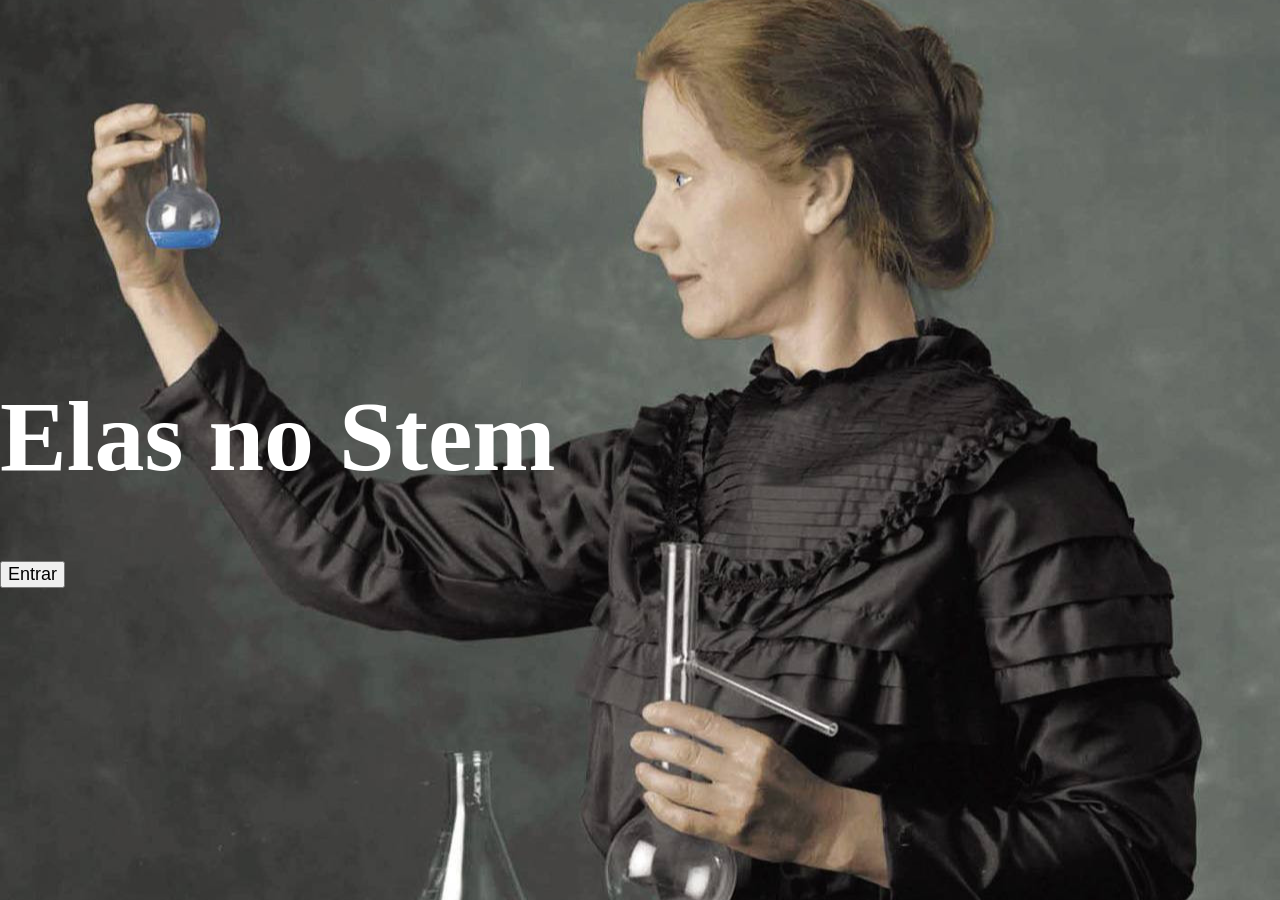
==== index.html @ 8a92e806 "troca de nome" ====
<!DOCTYPE html>
<html>

<head>

   <link rel="stylesheet" href="elasnoStem.css">

   <div id="inicio">
      <h1> Elas no Stem</h1>
      <button class="botao" onclick="abrir()">Entrar</button>
   </div>

   <div id="conteudo">

      <h1>Seja bem vinda(o)</h1>
      <h2>Sobre o site</h2>



      <p>Durante muito tempo, as mulheres foram proibidas de estudar e vistas como incapazes. Ao longo da história,
         grandes mulheres venceram essas barreiras; entretanto, ainda hoje há uma baixa porcentagem feminina nas áreas
         de STEM.
         Diante disso, este site tem como objetivo incentivar meninas e mulheres a seguirem carreira em STEM — Ciência,
         Tecnologia, Engenharia e Matemática — mostrando que elas podem, sim, realizar seus sonhos e ocupar esses
         espaços. Mais do que isso, busca reconhecer e valorizar a importância delas no mundo científico, contando
         histórias de grandes mulheres e destacando como cada uma superou desafios como o preconceito e as dificuldades
         financeiras, além de apresentar suas invenções e os impactos que elas geram até os dias atuais.
         Lamentavelmente, existem pesquisas e invenções criadas por mulheres que não tiveram seus nomes devidamente
         registrados, pois, em determinadas épocas, houve tentativas de apagar suas contribuições. Por isso, é
         fundamental que, sempre que possível, busquemos divulgar e valorizar os avanços realizados por mulheres.
         Se você é uma menina que não deseja seguir essa área, ou um menino, você é igualmente bem-vindo. Leia essas
         histórias, inspire-se e corra atrás dos seus sonhos</p>







      <h2>Ada Lovelace</h2>

      <img src="Ada Lovelace.jpg" alt="Ada Lovelace" class="foto">



      <p>
         Ada Lovelace, cujo nome completo era Augusta Ada King, Condessa de Lovelace, foi uma matemática inglesa e é
         reconhecida como uma das primeiras programadoras da história.
         Nascida em 1815, Ada demonstrou desde cedo grande talento para a matemática. Ela trabalhou ao lado de Charles
         Babbage, criador da Máquina Analítica, um projeto considerado um dos primeiros conceitos de computador.
         Seu maior feito foi perceber que a máquina de Babbage poderia ir além de simples cálculos numéricos. Ada
         compreendeu que, por meio de instruções (algoritmos), a máquina poderia processar diferentes tipos de
         informação, como símbolos e padrões. Em seus estudos, ela descreveu um conjunto de instruções para calcular
         números de Bernoulli, sendo esse trabalho considerado o primeiro algoritmo criado para ser executado por uma
         máquina.
         Mesmo em uma época em que as mulheres tinham poucas oportunidades na ciência, Ada Lovelace fez contribuições
         fundamentais para o desenvolvimento da computação. Suas ideias foram extremamente inovadoras e só passaram a
         ser plenamente reconhecidas muitos anos depois, tornando-se base para a programação moderna.</p>

      <h2>Jaqueline Goes de Jesus</h2>

      <img src="Jaqueline Goes.jpg" alt="Jaqueline Goes de Jesus" class="foto">
      <p>
         Jaqueline Goes de Jesus

         Jaqueline Goes de Jesus é uma biomédica e pesquisadora brasileira, nascida em 19 de outubro de 1989, em
         Salvador, Bahia, Brasil. Desde cedo, demonstrou interesse e dedicação à ciência, enfrentando desafios ligados à
         desigualdade social e à falta de representatividade de mulheres negras na área científica.

         Ela se graduou em Biomedicina, concluiu mestrado em Biotecnologia e obteve doutorado em Patologia Humana e
         Experimental, especializando-se no estudo de vírus e doenças complexas. Jaqueline também participou de
         pesquisas sobre vírus como Zika e dengue, construindo experiência antes de se tornar referência internacional.

         Seu reconhecimento global ocorreu em 2020, quando integrou a equipe responsável por sequenciar o genoma do
         vírus SARS‑CoV‑2 no Brasil em apenas 48 horas. Esse feito, extremamente rápido em comparação a padrões
         internacionais, foi fundamental para entender a chegada e a propagação do coronavírus no país, auxiliando na
         definição de estratégias de combate à pandemia.

         Além de seu trabalho científico, Jaqueline é uma inspiração para jovens pesquisadores e especialmente para
         mulheres negras que desejam seguir carreira nas ciências. Ela mantém sua vida pessoal reservada, e não há
         informações públicas detalhadas sobre filhos ou perdas familiares. Sua trajetória é um exemplo de superação de
         barreiras sociais e raciais, destacando seu papel como referência no cenário científico brasileiro e
         internacional.
      </p>

      <h2>Katherine Johnson</h2>


      <img src="Katherine Johson.jpg" alt="Katherine Johnson" class="foto">

      <p>
         Katherine Johnson foi uma matemática, física e cientista espacial norte-americana, nascida em 26 de agosto de
         1918, nos Estados Unidos. Desde jovem, demonstrou grande talento para a matemática, mas enfrentou forte
         discriminação racial e de gênero durante sua carreira, especialmente por trabalhar na NASA em uma época de
         segregação racial.

         Seu trabalho foi fundamental para o sucesso de diversas missões espaciais, incluindo os cálculos de trajetória
         que permitiram a chegada do homem à Lua. Além disso, Katherine desempenhou papel essencial no cálculo das
         trajetórias de voo da missão Mercury e do ônibus espacial, garantindo a segurança dos astronautas. Durante
         muitos anos, suas contribuições não foram amplamente reconhecidas publicamente.

         Katherine enfrentou desafios diários na NASA, como a segregação nos banheiros e áreas comuns, tendo que
         caminhar longas distâncias para usar instalações separadas para mulheres negras. Essa situação se tornou um
         símbolo de sua perseverança e resiliência em meio à desigualdade.

         Ela teve três filhas e também enfrentou a perda de seu primeiro marido, mas mesmo diante das dificuldades
         pessoais e profissionais, continuou sua carreira brilhante.

         A história de Katherine Johnson ganhou visibilidade mundial com o filme “Estrelas Além do Tempo” (Hidden
         Figures, 2016), que retrata a trajetória de Katherine e suas colegas Dorothy Vaughan e Mary Jackson, mostrando
         os desafios que enfrentaram como mulheres negras na NASA e a importância de suas contribuições para o programa
         espacial norte-americano.

         Hoje, Katherine é reconhecida como uma das figuras mais importantes da história da exploração espacial, símbolo
         de superação e inspiração para jovens cientistas em todo o mundo.



      <h2>Mae Jemison</h2>

      <img src="Mae Jemison.jpg" alt="Mae Jemison" class="foto">

      <p> Mae Carol Jemison nasceu em 17 de outubro de 1956, em Decatur, Alabama, Estados Unidos, e cresceu em Chicago.
         Desde jovem, demonstrava grande curiosidade pelas ciências e excelente desempenho acadêmico, sempre se
         destacando em matemática e disciplinas exatas.

         Aos 16 anos, Mae ingressou na Stanford University, onde concluiu sua graduação em Engenharia Química e também
         estudou Assuntos Africanos e Afro‑Americanos, mostrando seu interesse em combinar ciência e questões sociais.
         Depois disso, ela formou-se em medicina pela Cornell University em 1981, atuando em pesquisas médicas
         internacionais e em programas de saúde com o Peace Corps na Libéria e Serra Leoa, onde coordenou cuidados
         médicos e trabalhou com comunidades locais.

         Em 1987, Mae foi selecionada para o programa de astronautas da NASA. Cinco anos depois, em 1992, ela se tornou
         a primeira mulher afro‑americana a ir ao espaço, participando da missão STS‑47 a bordo do ônibus espacial
         Endeavour. Durante a viagem, conduziu experimentos científicos em microgravidade, estudando os efeitos do
         ambiente espacial sobre o corpo humano e outras pesquisas biológicas.

         Após deixar a NASA em 1993, Mae fundou o Jemison Group, Inc., voltado para pesquisa tecnológica, e criou a
         Dorothy Jemison Foundation for Excellence, uma organização dedicada à educação científica e à motivação de
         jovens para carreiras em ciências e tecnologia. Também participou do projeto 100 Year Starship, que busca
         estudar os desafios de viagens interestelares, além de escrever livros educativos e lecionar sobre ciência e
         tecnologia.

         Mae Jemison é reconhecida por abrir caminhos para mulheres e pessoas negras em áreas de STEM (Ciência,
         Tecnologia, Engenharia e Matemática), tornando-se um exemplo de superação, dedicação e pioneirismo. Sua vida
         inspira estudantes e profissionais de todo o mundo a perseguirem seus sonhos na ciência e na exploração
         espacial.
      </p>
      <h2>Marie Curie</h2>

      <img src="Marie Curiefoto.jpg" alt="Marie Curie" class="foto">

      <p>Nascida em 7 de novembro de 1867, Maria Salomea Skłodowska-Curie, conhecida como Marie Curie, cresceu em uma
         família de professores, o que despertou desde cedo seu amor pelos estudos e pela ciência.
         Ainda na juventude, enfrentou grandes perdas: sua mãe, Bronisława Skłodowska, morreu de tuberculose, e sua
         irmã, Zofia Skłodowska, faleceu vítima de tifo. Mesmo diante dessas dificuldades, Marie seguiu firme em sua
         formação e, mais tarde, tornou-se professora e pesquisadora.
         Já adulta, conheceu Pierre Curie, com quem se casou e passou a trabalhar em parceria. Foi a partir dos estudos
         iniciados pelo físico Henri Becquerel que o casal aprofundou suas pesquisas sobre um fenômeno ainda pouco
         compreendido: a radioatividade.
         Marie Curie foi pioneira ao investigar esse fenômeno de forma sistemática. Ela percebeu que a radiação não
         dependia de reações químicas, mas era uma propriedade do próprio átomo — uma descoberta revolucionária para a
         época. Foi ela, inclusive, quem cunhou o termo “radioatividade”.
         Trabalhando com um mineral chamado pechblenda, Marie realizou experimentos extremamente detalhados e demorados
         para isolar substâncias desconhecidas. Esse processo exigia a manipulação de grandes quantidades do material,
         que ela aquecia, dissolvia e analisava repetidamente. Como resultado, descobriu dois novos elementos químicos:
         o polônio — nomeado em homenagem à sua terra natal, a Polônia — e o rádio, ambos altamente radioativos.
         Essas descobertas não só ampliaram o conhecimento sobre a estrutura da matéria, como também abriram caminhos
         para aplicações práticas. A radioatividade passou a ser utilizada na medicina, especialmente no tratamento de
         doenças como o câncer, por meio da radioterapia. Além disso, suas pesquisas influenciaram profundamente o
         desenvolvimento da física nuclear e da química moderna.
         Em 1903, Marie Curie recebeu o Prêmio Nobel de Física, tornando-se a primeira mulher a conquistar essa
         premiação. Em 1911, ganhou o Nobel de Química por suas descobertas e pelo isolamento dos elementos rádio e
         polônio, consolidando ainda mais sua importância científica.
         Após esse período, enfrentou a perda de seu marido, Pierre Curie, mas continuou seu trabalho com dedicação.
         Também foi mãe de duas filhas, incluindo Irène Joliot-Curie, que seguiu seus passos e também ganhou um Prêmio
         Nobel.
         Ao longo de sua vida, Marie Curie revolucionou a ciência. No entanto, devido à exposição prolongada à radiação,
         cujos perigos ainda não eram conhecidos na época, acabou desenvolvendo problemas de saúde que levaram à sua
         morte. Ainda assim, seu legado permanece vivo, influenciando a ciência, a medicina e inspirando gerações até
         hoje.</p>

      <h2>Sônia Guimarães</h2>
      <img src="Sonia Guimaraes.jpg" alt="Sônia Guimarães" class="foto">
      <p>
         Sônia Guimarães nasceu em 26 de junho de 1957, em São Paulo, Brasil, filha de um
         pai tapeceiro e de uma mãe comerciante, proprietária de um buffet
         . Desde pequena, Sônia mostrou grande curiosidade e interesse pelos estudos, destacando-se como uma aluna
         aplicada e inteligente. Frequentou escolas públicas e sempre obteve notas altas, especialmente em matemática,
         disciplina que se tornaria central em sua carreira acadêmica.

         Na adolescência, enfrentou desafios financeiros e trabalhou para custear um cursinho
         preparatório para o vestibular, com o objetivo de ingressar em engenharia civil.
         Quando não conseguia pagar integralmente o valor do cursinho, sua mãe a apoiava financeiramente, garantindo que
         pudesse continuar seus estudos. Essa dedicação desde cedo demonstrou sua determinação e compromisso com a
         educação, mesmo diante de obstáculos sociais e econômicos.

         Sônia seguiu para o Instituto Tecnológico de Aeronáutica (ITA), onde continuou a
         enfrentar desafios. Apesar de suas habilidades acadêmicas e dedicação, ela sofreu preconceitos por parte de
         alguns colegas, refletindo o contexto de desigualdade e falta de representatividade dentro da instituição.
         Mesmo assim, manteve-se firme, conquistando seu espaço e tornando-se a primeira mulher negra doutora em Física
         no Brasil e a primeira professora negra do ITA, abrindo portas para futuras gerações de cientistas.

         Ao longo de sua carreira, Sônia se destacou por sua produção científica e por seu
         compromisso com a educação. Ela atua ativamente para incentivar a inclusão de pessoas
         negras na ciência, promovendo programas e iniciativas que possibilitam o acesso de jovens
         a oportunidades acadêmicas e científicas. Sua trajetória demonstra que talento,
         determinação e resiliência são fundamentais para superar barreiras históricas e sociais.

         Além de suas conquistas acadêmicas, Sônia Guimarães é reconhecida por seu impacto
         social e educacional. Seu exemplo inspira estudantes de todo o Brasil, especialmente meninas e jovens negras,
         mostrando que é possível superar adversidades e atingir níveis elevados de excelência científica. Sua vida e
         trabalho representam não apenas uma contribuição para a Física, mas também um legado de inclusão,
         representatividade e transformação social.
      </p>

      <p>
      <div id="criacao"></div>
      Criado por: Jennyni Fabian
      <button class="botaoVoltar" onclick="abrir()">Sair</button>
   </div>
   </div>

   <script src="ElasNoStemcasa.js"></script>
   </body>
</head>

</html>
---- elasnoStem.css ----
body {

    background-color: rgb(250, 58, 154);
    display: flex;
    width: 100vw;
    height: 100vh;
    padding: 0px;
    margin: 0px;

}

#inicio {
    background: url("MarieCurie.jpg") center no-repeat;
    background-size: cover;
    display: flex;
    width: 100%;
    height: 100%;
    justify-items: center;
    align-content: center;
}

#inicio h1 {
    color: white;
    font-size: 100px;
    display: flex;


}

#inicio button, .botaoVoltar {
    display: block;
    font-size: 18px;
    cursor: pointer;

}

h2 {

    color: rgb(139, 0, 173);
    text-align: center;
    font-size: 40px;
    font-family: 'Aston';

}

@font-face {
    font-family: 'Aston';
    src: url('Aston Script.ttf') format('truetype');
}

#conteudo {
    background-color: rgb(139, 0, 173);
    height: 80px;
    display: flex;
    align-items: center;
    justify-content: center;
    


}




#conteudo h1 {
    color: white;
    font-size: 50px;
    text-align: center;
    margin: 0;
}

#conteudo p {

    font-family: Cambria, Cochin, Georgia, Times, 'Times New Roman', serif;
    font-size: 20px;
    color: white;
    text-indent: 30px;
}

#conteudo img {
    display: block;
    margin: 20px auto;
    max-width: 100%;
    height: auto;
    border-radius: 20px;
}

#criacao {
    font-size: 12px;
    text-align: left;
    font-weight: bold;
}
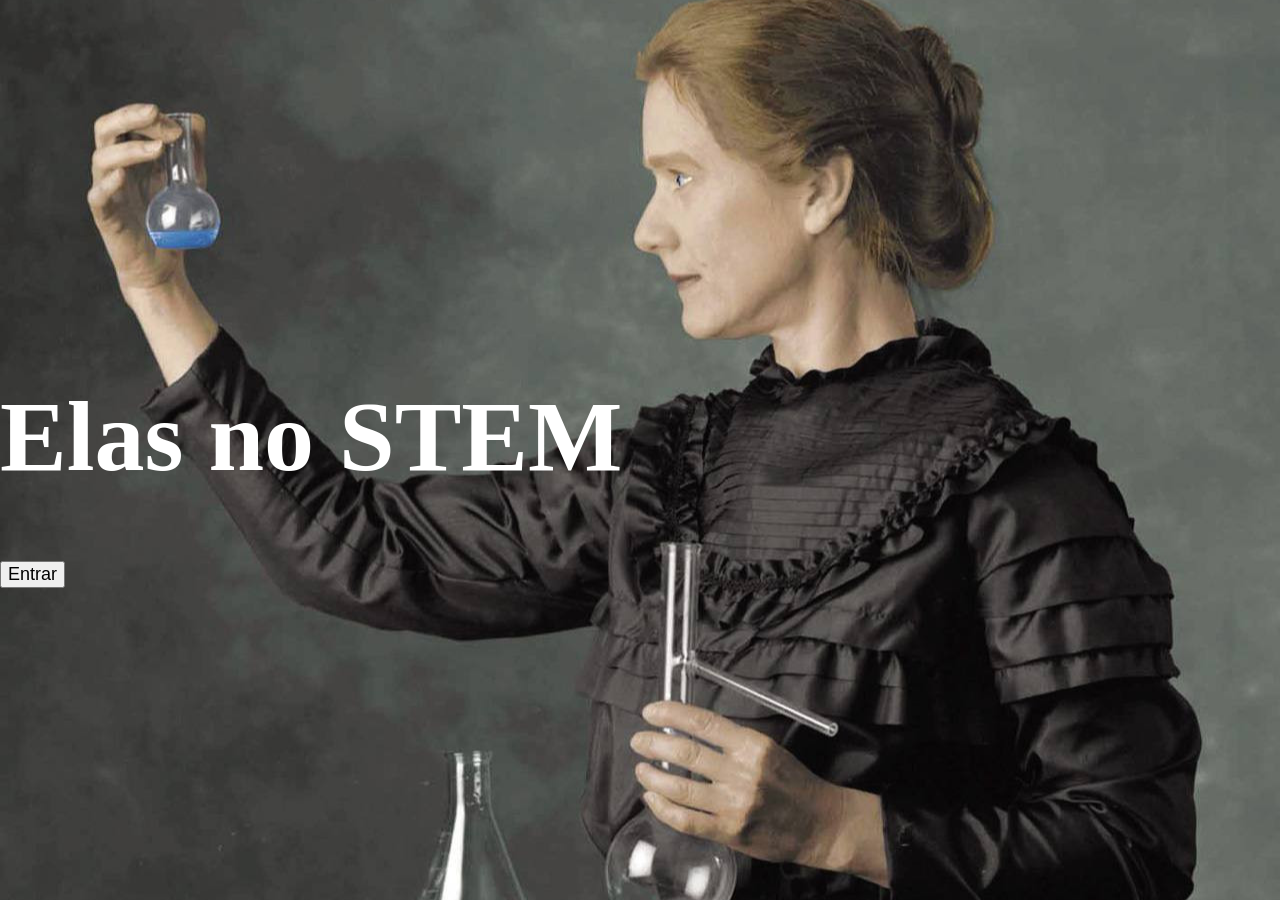
==== commit 2d22ac57: "adicionar tema azul" ====
--- a/index.html
+++ b/index.html
@@ -6,13 +6,16 @@
    <link rel="stylesheet" href="elasnoStem.css">
 
    <div id="inicio">
-      <h1> Elas no Stem</h1>
+      <h1> Elas no STEM</h1>
       <button class="botao" onclick="abrir()">Entrar</button>
    </div>
 
    <div id="conteudo">
-
+       
       <h1>Seja bem vinda(o)</h1>
+   
+      <button class="botao" onclick="trocarTema()"> Trocar Tema</button>
+      
       <h2>Sobre o site</h2>
 
 
@@ -20,16 +23,24 @@
       <p>Durante muito tempo, as mulheres foram proibidas de estudar e vistas como incapazes. Ao longo da história,
          grandes mulheres venceram essas barreiras; entretanto, ainda hoje há uma baixa porcentagem feminina nas áreas
          de STEM.
-         Diante disso, este site tem como objetivo incentivar meninas e mulheres a seguirem carreira em STEM — Ciência,
-         Tecnologia, Engenharia e Matemática — mostrando que elas podem, sim, realizar seus sonhos e ocupar esses
-         espaços. Mais do que isso, busca reconhecer e valorizar a importância delas no mundo científico, contando
-         histórias de grandes mulheres e destacando como cada uma superou desafios como o preconceito e as dificuldades
-         financeiras, além de apresentar suas invenções e os impactos que elas geram até os dias atuais.
+
+         Diante disso, um dos objetivos deste site é incentivar meninas e mulheres a seguirem carreira em STEM —
+         Ciência, Tecnologia, Engenharia e Matemática —, mostrando que elas podem, sim, realizar seus sonhos e ocupar
+         esses espaços.
+
+         Além disso, busca reconhecer e valorizar a importância delas no mundo científico, contando histórias de grandes
+         mulheres e destacando como cada uma superou desafios como o preconceito e as dificuldades financeiras, além de
+         apresentar suas invenções e os impactos que geram até os dias atuais.
+
          Lamentavelmente, existem pesquisas e invenções criadas por mulheres que não tiveram seus nomes devidamente
-         registrados, pois, em determinadas épocas, houve tentativas de apagar suas contribuições. Por isso, é
-         fundamental que, sempre que possível, busquemos divulgar e valorizar os avanços realizados por mulheres.
-         Se você é uma menina que não deseja seguir essa área, ou um menino, você é igualmente bem-vindo. Leia essas
-         histórias, inspire-se e corra atrás dos seus sonhos</p>
+         registrados, pois, em determinadas épocas, houve tentativas de apagar suas contribuições.
+
+         Por isso, é fundamental que, sempre que possível, busquemos divulgar e valorizar os avanços realizados por
+         mulheres.
+
+         Se você é uma menina que não deseja seguir essa área, ou não se identifica com o gênero feminino, você é
+         igualmente bem-vindo(a). Este site é aberto a todas as pessoas. Leia essas histórias, inspire-se e corra atrás
+         dos seus sonhos.</p>
 
 
 
--- a/elasnoStem.css
+++ b/elasnoStem.css
@@ -1,6 +1,6 @@
 body {
 
-    background-color: rgb(250, 58, 154);
+    background-color:  rgb(248, 156, 228);
     display: flex;
     width: 100vw;
     height: 100vh;
@@ -36,7 +36,7 @@
 
 h2 {
 
-    color: rgb(139, 0, 173);
+    color:  rgb(139, 0, 173);
     text-align: center;
     font-size: 40px;
     font-family: 'Aston';
@@ -57,6 +57,10 @@
     
 
 
+}
+#conteudo button {
+    background-color: skyblue ;
+    width: 50px;
 }
 
 
@@ -89,4 +93,28 @@
     font-size: 12px;
     text-align: left;
     font-weight: bold;
+}
+
+.Temaazul {
+    background-color: skyblue;
+    color: white;}
+
+.Temaazul h2 {
+    color: black;
+}
+
+
+
+.Temaazul #conteudo {
+    background-color:black;
+    height: 80px;
+    display: flex;
+    align-items: center;
+    justify-content: center;
+}
+
+.Temaazul #conteudo button {
+    background-color:rgb(248, 156, 228); 
+  
+    
 }
